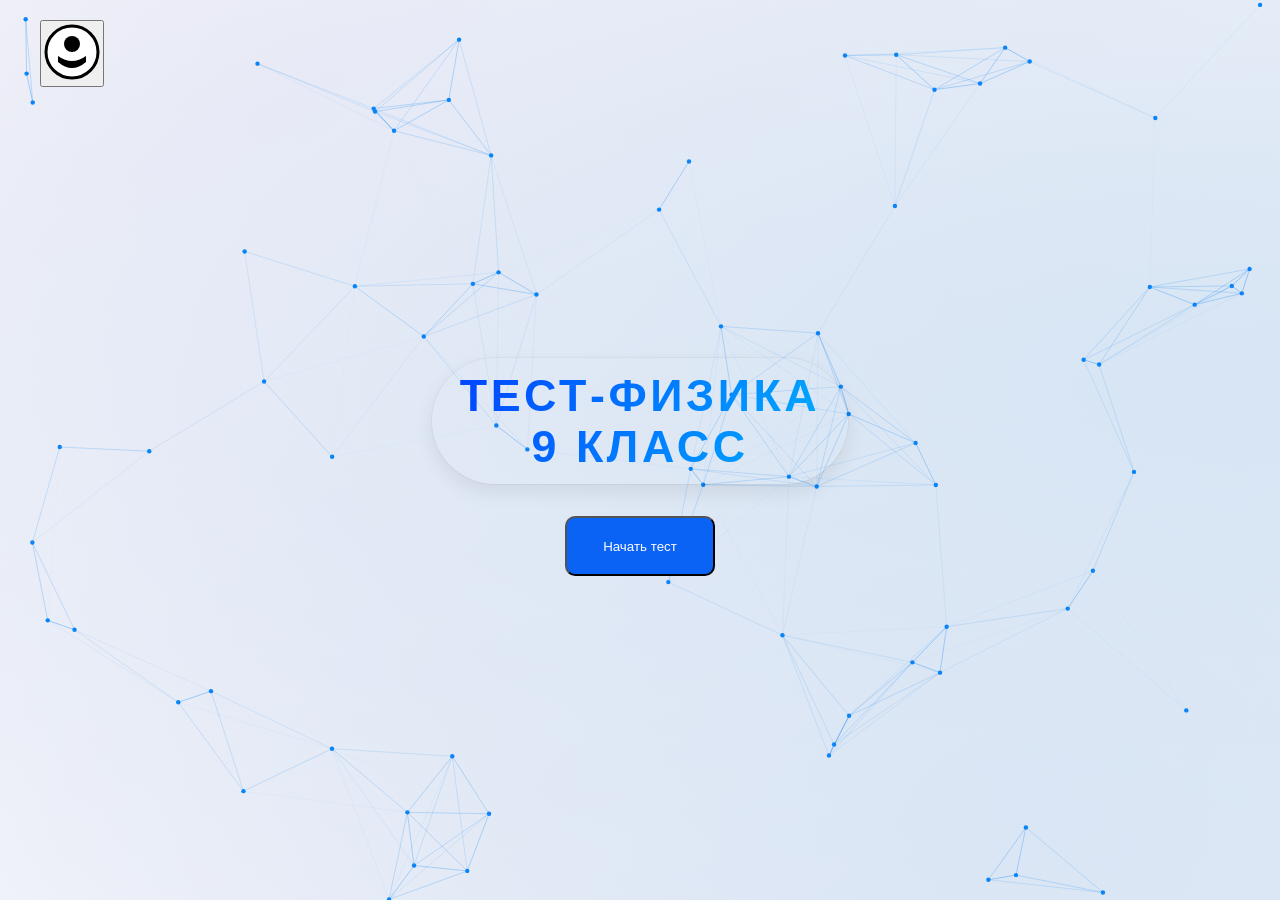
==== index.html @ 0fc22e32 "Add files via upload" ====
<!DOCTYPE html>
<html lang="ru">
<head>
  <meta charset="UTF-8">
  <meta name="viewport" content="width=device-width, initial-scale=1.0">
  <title>Тест Физик</title>
  <link rel="stylesheet" href="glav.css">
</head>
<body>
  <canvas id="bg-network"></canvas>

  <header>
    <button class="admin-btn" type="button" id="adminButton">
      <canvas id="adminIcon" width="60" height="60"></canvas>
    </button>
  </header>

  <section class="hero">
    <div class="hero-inner">
      <h2 class="physics-title">Тест-Физика <br> 9 Класс</h2>
      <button class="start_btn" id="startTestBtn">Начать тест</button>
    </div>
  </section>

  <div class="modal-backdrop" id="modeModal">
    <div class="modal-window">
      <h3 class="modal-title">Выберите режим</h3>
      <div class="mode-buttons">
        <button class="mode-btn normal" id="normalModeBtn">
          <span>Обычный</span>
          <small>Без ФИО</small>
        </button>
        <button class="mode-btn account" id="accountModeBtn">
          <span>Учётный</span>
          <small>С ФИО и классом</small>
        </button>
      </div>
    </div>
  </div>

  <div class="modal-backdrop" id="accountModal">
    <div class="modal-window">
      <h3 class="modal-title">Учётный режим</h3>
      <div class="form-group">
        <label>ФИО</label>
        <input type="text" id="fioInput" placeholder="Иванов Иван Иванович">
      </div>
      <div class="form-row">
        <div class="form-group">
          <label>Класс</label>
          <input type="number" id="classNumInput" min="8" max="11" value="9">
        </div>
        <div class="form-group">
          <label>Буква</label>
          <input type="text" id="classLetterInput" maxlength="1" value="А">
        </div>
      </div>
      <button class="start_btn" id="accountSubmitBtn">Начать тест</button>
    </div>
  </div>

  <div class="modal-backdrop" id="adminModal">
    <div class="modal-window" id="adminStage1">
      <h3 class="modal-title">Панель управления</h3>
      <div class="form-group">
        <label>Пароль</label>
        <input type="password" id="adminPassInput" placeholder="••••••••">
        <div class="error-msg" id="adminError"></div>
      </div>
      <button class="start_btn" id="adminPassSubmit">Ввод</button>
      <button id="adminSettingsBtn">⚙️ Настройки</button>
    </div>

    <div class="modal-window" id="adminStage2" style="display: none;">
      <h3 class="modal-title">Выбор темы</h3>
      <div class="topics-grid">
        <button class="topic-btn active" data-topic="kinematika">Кинематика</button>
        <button class="topic-btn" data-topic="dinamika">Динамика</button>
        <button class="topic-btn" data-topic="statika">Статика</button>
        <button class="topic-btn" data-topic="sokhranenie">Законы сохранения</button>
        <button class="topic-btn all" data-topic="all">Все темы</button>
      </div>
      <div class="form-group">
        <label>Количество вопросов</label>
        <input type="range" id="questionCountSlider" min="1" max="50" value="10">
        <span id="questionCountValue">10</span>
      </div>
      <div class="admin-actions">
        <button class="start_btn" id="adminResultsBtn">Результаты</button>
        <button class="start_btn secondary" id="adminSaveBtn">Сохранить</button>
      </div>
    </div>
  </div>

  <script src="script.js"></script>
</body>
</html>
---- glav.css ----
* {
  margin: 0;
  padding: 0;
  box-sizing: border-box;
}

body {
  font-family: 'Arial', sans-serif;
  background: radial-gradient(at 96.49283077073736% 42.87202481763821%, hsla(211.03448275862067, 56.862745098039284%, 90%, 1) 0%, hsla(211.03448275862067, 56.862745098039284%, 90%, 0) 100%), radial-gradient(at 21.072147853117418% 8.332825325753301%, hsla(251.99999999999994, 38.46153846153849%, 94.90196078431372%, 1) 0%, hsla(251.99999999999994, 38.46153846153849%, 94.90196078431372%, 0) 100%), radial-gradient(at 78.47940016751653% 87.55551599150111%, hsla(211.03448275862067, 56.862745098039284%, 90%, 1) 0%, hsla(211.03448275862067, 56.862745098039284%, 90%, 0) 100%), radial-gradient(at 66.39976667942473% 94.72660681024504%, hsla(251.99999999999994, 38.46153846153849%, 94.90196078431372%, 1) 0%, hsla(251.99999999999994, 38.46153846153849%, 94.90196078431372%, 0) 100%);
  min-height: 100vh;
  color: white;
}

#bg-network {
  position: fixed;
  inset: 0;
  width: 100%;
  height: 100%;
  z-index: -1;
  background: transparent;
  pointer-events: none;
}

header {
  display: flex;
  justify-content: space-between;
  align-items: center;
  padding: 20px 40px;
  position: relative;
  overflow: hidden;
}

@keyframes shine {
  0% { left: -100%; }
  100% { left: 100%; }
}

section {
  display: flex;
  justify-content: center;
  align-items: center;
  min-height: 80vh;
  padding: 40px;
}

.start_btn {
  border-radius: 10px;
  color: white;
  transition: .2s linear;
  background: #0B63F6;
  height: 60px;
  width: 150px;
}

.start_btn:hover {
  box-shadow: 0 0 0 2px white, 0 0 0 4px #3C82F8;
}

@media (max-width: 768px) {
  header {
    flex-direction: column;
    gap: 20px;
    padding: 20px;
    text-align: center;
  }

  h1 {
    font-size: 2rem;
  }

  .start_btn {
    padding: 15px 30px;
    font-size: 1.2rem;
  }
}

section {
  min-height: 80vh;
  display: flex;
  justify-content: center;
  align-items: center;
  padding: 40px;
}

.hero-inner {
  display: flex;
  flex-direction: column;
  align-items: center;
  gap: 24px;
}

.physics-title {
  display: inline-block;
  margin: 0 auto 8px auto;
  padding: 12px 28px;
  border-radius: 999px;
  background: linear-gradient(135deg, #ffffff, #f5f7ff);
  box-shadow:
    0 8px 20px rgba(0, 0, 0, 0.08),
    0 0 0 1px rgba(0, 0, 0, 0.04);
  font-size: clamp(2rem, 4vw, 2.8rem);
  letter-spacing: 0.08em;
  text-transform: uppercase;
  text-align: center;
  background-clip: text;
  -webkit-background-clip: text;
  color: transparent;
  background-image: linear-gradient(120deg, #003cff, #00b7ff);
  position: relative;
}

.physics-title.small {
  font-size: clamp(1.4rem, 3vw, 2rem);
  padding: 8px 22px;
}

.quiz {
  min-height: 80vh;
  display: flex;
  justify-content: center;
  align-items: center;
  padding: 40px 16px;
}

.quiz-card {
  max-width: 720px;
  width: 100%;
  background: rgba(255, 255, 255, 0.9);
  border-radius: 24px;
  box-shadow: 0 18px 40px rgba(0, 0, 0, 0.12);
  padding: 24px 28px 28px;
  color: #111827;
}

.quiz-header {
  display: flex;
  justify-content: space-between;
  align-items: center;
  gap: 16px;
  margin-bottom: 20px;
}

.quiz-counter {
  font-size: 0.9rem;
  font-weight: 600;
  color: #2563eb;
  padding: 6px 12px;
  border-radius: 999px;
  background: rgba(37, 99, 235, 0.08);
}

.quiz-question {
  font-size: 1.2rem;
  font-weight: 600;
  color: #111827;
  margin-bottom: 20px;
}

.quiz-options {
  display: grid;
  grid-template-columns: 1fr 1fr;
  gap: 16px;
}

.quiz-option {
  padding: 14px 16px;
  border-radius: 14px;
  border: 1px solid rgba(37, 99, 235, 0.2);
  background: rgba(255, 255, 255, 0.9);
  cursor: pointer;
  font-size: 1rem;
  color: #111827;
  display: flex;
  align-items: center;
  gap: 10px;
  transition: transform 0.15s ease, box-shadow 0.15s ease, border-color 0.15s ease, background 0.15s ease;
}

.quiz-option:hover {
  transform: translateY(-2px);
  box-shadow: 0 10px 20px rgba(37, 99, 235, 0.18);
  border-color: #2563eb;
}

.quiz-option.correct {
  border-color: #16a34a;
  background: rgba(22, 163, 74, 0.08);
}

.quiz-option.wrong {
  border-color: #dc2626;
  background: rgba(220, 38, 38, 0.08);
}

.result-card {
  max-width: 880px;
  width: 100%;
  background: rgba(255, 255, 255, 0.94);
  border-radius: 28px;
  box-shadow: 0 18px 40px rgba(0, 0, 0, 0.14);
  padding: 28px 32px 32px;
  color: #111827;
}

.result-layout {
  display: flex;
  gap: 32px;
  align-items: center;
  justify-content: center;
  flex-wrap: wrap;
}

.result-circle {
  position: relative;
  width: 200px;
  height: 200px;
}

.result-circle svg {
  width: 100%;
  height: 100%;
  transform: rotate(-90deg);
}

.circle-bg {
  fill: none;
  stroke: #e5e7eb;
  stroke-width: 12;
}

.circle-progress {
  fill: none;
  stroke: #0b63f6;
  stroke-width: 12;
  stroke-linecap: round;
  stroke-dasharray: 377;
  stroke-dashoffset: 377;
  transition: stroke-dashoffset 0.8s ease-out;
}

.circle-center {
  position: absolute;
  inset: 0;
  display: flex;
  align-items: center;
  justify-content: center;
  font-weight: 800;
  font-size: 2rem;
  color: #0b63f6;
}

.result-stats {
  min-width: 220px;
  display: flex;
  flex-direction: column;
  gap: 10px;
}

.stat-row {
  display: flex;
  justify-content: space-between;
  gap: 12px;
  font-size: 0.98rem;
}

.stat-row strong {
  font-weight: 700;
  color: #0b63f6;
}

.result-stats .start_btn {
  margin-top: 18px;
}

@media (max-width: 640px) {
  .quiz-card, .result-card {
    padding: 20px 16px 24px;
  }

  .quiz-options {
    grid-template-columns: 1fr;
  }

  .result-circle {
    width: 180px;
    height: 180px;
  }
}

.quiz-body {
  display: flex;
  align-items: stretch;
  gap: 20px;
}

.quiz-main {
  flex: 1;
}

.answer-indicator {
  width: 90px;
  min-width: 90px;
  display: flex;
  flex-direction: column;
  align-items: center;
  justify-content: center;
  gap: 8px;
  opacity: 0;
  transform: translateY(8px);
  transition: opacity 0.25s ease, transform 0.25s ease;
}

.answer-indicator.show {
  opacity: 1;
  transform: translateY(0);
}

.answer-icon {
  width: 64px;
  height: 64px;
  border-radius: 50%;
  border: 3px solid #16a34a;
  display: flex;
  align-items: center;
  justify-content: center;
  font-size: 2rem;
  font-weight: 800;
  color: #16a34a;
  background: rgba(22, 163, 74, 0.08);
}

.answer-text {
  font-size: 0.9rem;
  font-weight: 600;
  color: #16a34a;
}

.answer-indicator.wrong .answer-icon {
  border-color: #dc2626;
  color: #dc2626;
  background: rgba(220, 38, 38, 0.08);
}

.answer-indicator.wrong .answer-text {
  color: #dc2626;
}

.answer-indicator.correct .answer-icon {
  border-color: #16a34a;
  color: #16a34a;
  background: rgba(22, 163, 74, 0.08);
}

.answer-indicator.correct .answer-text {
  color: #16a34a;
}

@media (max-width: 640px) {
  .quiz-body {
    flex-direction: column;
    align-items: center;
  }

  .answer-indicator {
    width: auto;
    flex-direction: row;
  }

  .answer-icon {
    width: 52px;
    height: 52px;
    font-size: 1.6rem;
  }
}

.modal-backdrop {
  position: fixed;
  inset: 0;
  background: rgba(17, 24, 39, 0.6);
  backdrop-filter: blur(12px);
  -webkit-backdrop-filter: blur(12px);
  display: flex;
  align-items: center;
  justify-content: center;
  z-index: 1000;
  opacity: 0;
  visibility: hidden;
  transition: all 0.3s cubic-bezier(0.4, 0, 0.2, 1);
}

.modal-backdrop.show {
  opacity: 1;
  visibility: visible;
}

.modal-window {
  background: rgba(255, 255, 255, 0.95);
  backdrop-filter: blur(20px);
  -webkit-backdrop-filter: blur(20px);
  border-radius: 24px;
  padding: 32px 28px;
  max-width: 420px;
  width: 90vw;
  max-height: 90vh;
  overflow-y: auto;
  box-shadow: 0 25px 50px -12px rgba(0, 0, 0, 0.25);
  position: relative;
  transform: scale(0.9) translateY(20px);
  transition: all 0.3s cubic-bezier(0.4, 0, 0.2, 1);
}

.modal-backdrop.show .modal-window {
  transform: scale(1) translateY(0);
}

.modal-title {
  font-size: 1.5rem;
  font-weight: 700;
  color: #111827;
  margin-bottom: 8px;
  text-align: center;
}

.form-group {
  margin-bottom: 20px;
}

.form-group label {
  display: block;
  font-size: 0.9rem;
  font-weight: 500;
  color: #374151;
  margin-bottom: 6px;
}

.form-group input {
  width: 100%;
  padding: 12px 16px;
  border: 2px solid #e5e7eb;
  border-radius: 12px;
  font-size: 1rem;
  transition: all 0.2s ease;
  background: rgba(255, 255, 255, 0.8);
}

.form-group input:focus {
  outline: none;
  border-color: #0B63F6;
  box-shadow: 0 0 0 3px rgba(11, 99, 246, 0.1);
}

.form-row {
  display: grid;
  grid-template-columns: 1fr 1fr;
  gap: 12px;
  margin-bottom: 20px;
}

.error-msg {
  color: #dc2626;
  font-size: 0.85rem;
  margin-top: 6px;
  min-height: 20px;
}

.mode-buttons {
  display: flex;
  flex-direction: column;
  gap: 16px;
  margin: 24px 0;
}

.mode-btn {
  padding: 20px;
  border-radius: 16px;
  border: none;
  font-size: 1.1rem;
  font-weight: 600;
  cursor: pointer;
  transition: all 0.2s ease;
  display: flex;
  flex-direction: column;
  align-items: center;
  gap: 4px;
  background: rgba(255, 255, 255, 0.9);
  box-shadow: 0 4px 12px rgba(0, 0, 0, 0.1);
}

.mode-btn:hover {
  transform: translateY(-2px);
  box-shadow: 0 8px 25px rgba(0, 0, 0, 0.15);
}

.mode-btn.normal {
  border: 2px solid #10b981;
  color: #059669;
}

.mode-btn.account {
  border: 2px solid #0B63F6;
  color: #0B63F6;
}

.mode-btn small {
  font-size: 0.85rem;
  opacity: 0.8;
}

.topics-grid {
  display: grid;
  grid-template-columns: repeat(auto-fit, minmax(100px, 1fr));
  gap: 12px;
  margin-bottom: 24px;
}

.topic-btn {
  padding: 12px 8px;
  border: 2px solid #d1d5db;
  background: rgba(255, 255, 255, 0.8);
  border-radius: 12px;
  font-size: 0.9rem;
  font-weight: 600;
  cursor: pointer;
  transition: all 0.2s ease;
}

.topic-btn:hover {
  border-color: #0B63F6;
  background: rgba(11, 99, 246, 0.05);
}

.topic-btn.active {
  border-color: #0B63F6;
  background: rgba(11, 99, 246, 0.1);
  color: #0B63F6;
}

.topic-btn.all {
  grid-column: 1 / -1;
  background: rgba(11, 99, 246, 0.08);
  border-style: dashed;
}

.form-group input[type="range"] {
  width: 100%;
  height: 6px;
  border-radius: 3px;
  background: #e5e7eb;
  outline: none;
  appearance: none;
  -webkit-appearance: none;
  -moz-appearance: none;
}

.form-group input[type="range"]::-webkit-slider-thumb {
  -webkit-appearance: none;
  appearance: none;
  width: 20px;
  height: 20px;
  border-radius: 50%;
  background: #0B63F6;
  cursor: pointer;
  border: none;
  box-shadow: 0 2px 6px rgba(0,0,0,0.2);
}

.form-group input[type="range"]::-moz-range-thumb {
  width: 20px;
  height: 20px;
  border-radius: 50%;
  background: #0B63F6;
  cursor: pointer;
  border: none;
  appearance: none;
  box-shadow: 0 2px 6px rgba(0,0,0,0.2);
}

.form-group input[type="range"]::-ms-thumb {
  width: 20px;
  height: 20px;
  border-radius: 50%;
  background: #0B63F6;
  cursor: pointer;
  border: none;
  appearance: none;
}

.admin-actions {
  display: flex;
  gap: 12px;
}

.start_btn.secondary {
  background: #6b7280;
}

.start_btn.secondary:hover {
  box-shadow: 0 0 0 2px white, 0 0 0 4px #9ca3af;
}

@media (max-width: 480px) {
  .modal-window {
    margin: 20px;
    padding: 24px 20px;
  }
  
  .form-row {
    grid-template-columns: 1fr;
  }
  
  .topics-grid {
    grid-template-columns: repeat(2, 1fr);
  }
}
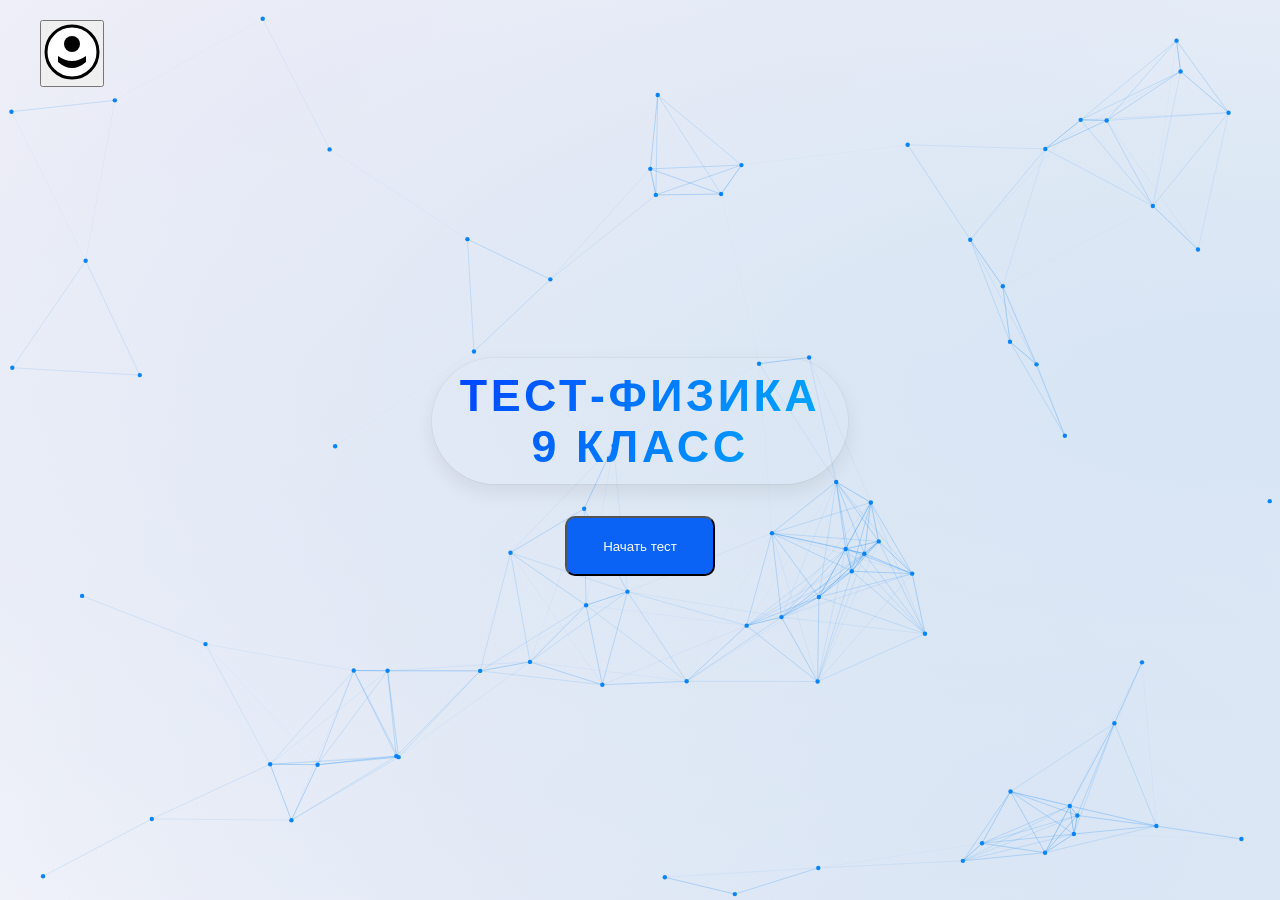
==== commit 7efa4b91: "Update index.html" ====
--- a/index.html
+++ b/index.html
@@ -68,7 +68,7 @@
         <div class="error-msg" id="adminError"></div>
       </div>
       <button class="start_btn" id="adminPassSubmit">Ввод</button>
-      <button id="adminSettingsBtn">⚙️ Настройки</button>
+      
     </div>
 
     <div class="modal-window" id="adminStage2" style="display: none;">
